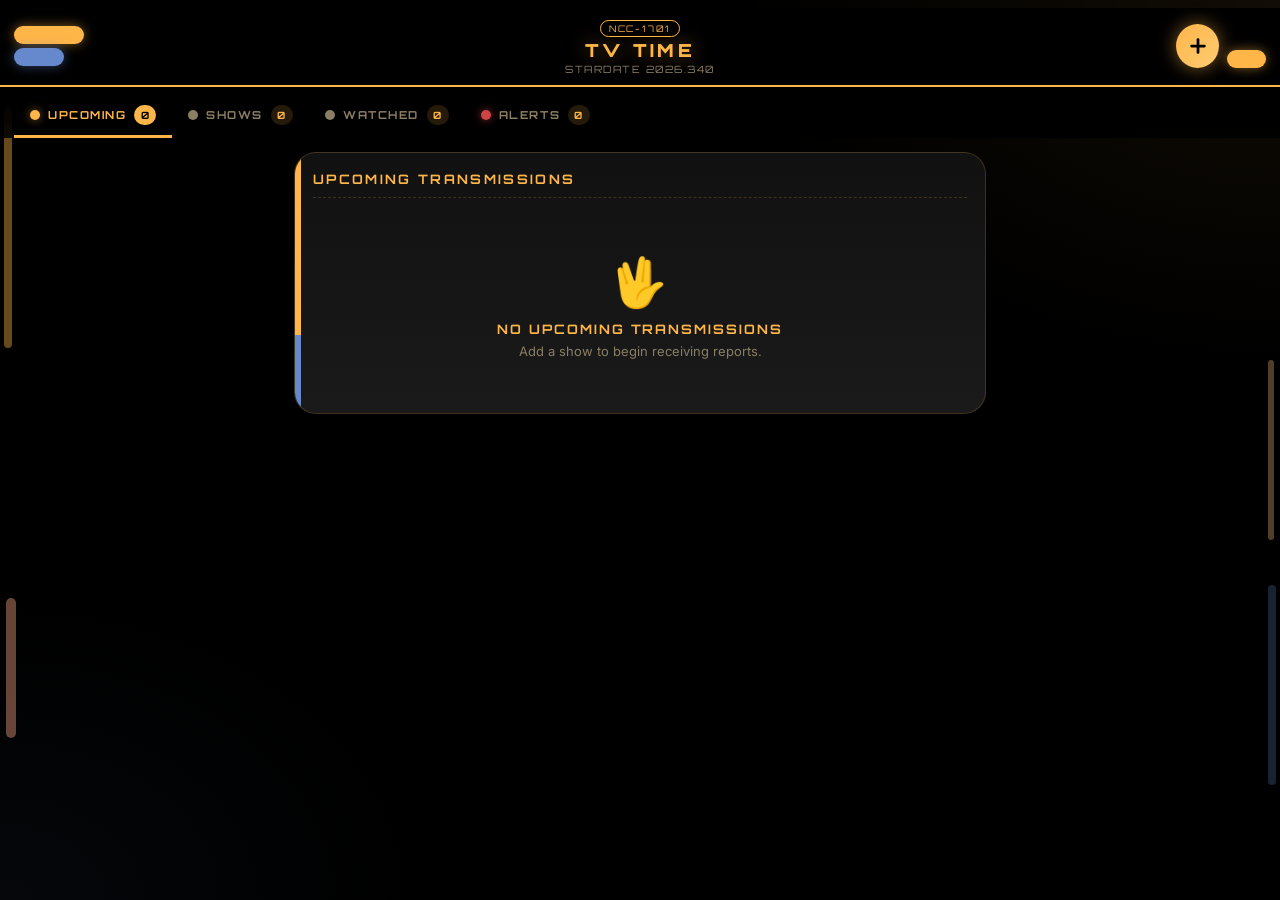
==== index.html @ 46e296be "Sync from VibeXStudio — 2026-07-06T00:27:58.701Z" ====
<!doctype html>
<html lang="en">
<head>
  <meta charset="UTF-8" />
  <meta name="viewport" content="width=device-width, initial-scale=1, maximum-scale=1, user-scalable=no, viewport-fit=cover" />
  <meta name="theme-color" content="#000000" />
  <title>TV Time · Watchlist</title>
  <link rel="preconnect" href="https://fonts.googleapis.com">
  <link rel="preconnect" href="https://fonts.gstatic.com" crossorigin>
  <link href="https://fonts.googleapis.com/css2?family=Orbitron:wght@500;700;900&family=Inter:wght@400;500;600;700&display=swap" rel="stylesheet">
  <link rel="stylesheet" href="styles.css" />
</head>
<body>
  <div class="lcars-ambient" aria-hidden="true">
    <span class="bar bar-1"></span>
    <span class="bar bar-2"></span>
    <span class="bar bar-3"></span>
    <span class="bar bar-4"></span>
  </div>

  <header class="lcars-top">
    <div class="lcars-corner">
      <div class="pill pill-amber"></div>
      <div class="pill pill-blue"></div>
    </div>
    <div class="brand">
      <div class="brand-id">NCC-1701</div>
      <h1>TV TIME</h1>
      <div class="stardate" id="stardate"></div>
    </div>
    <div class="lcars-corner right">
      <button id="addBtn" class="add-btn" aria-label="Add show">
        <svg viewBox="0 0 24 24" fill="none" stroke="currentColor" stroke-width="2.6" stroke-linecap="round"><path d="M12 5v14M5 12h14"/></svg>
      </button>
      <div class="pill pill-amber short"></div>
    </div>
  </header>

  <nav class="lcars-tabs" role="tablist">
    <button class="ltab active" data-tab="upcoming" role="tab">
      <span class="lt-dot"></span>UPCOMING
      <span class="lt-count" id="badgeUpcoming">0</span>
    </button>
    <button class="ltab" data-tab="shows" role="tab">
      <span class="lt-dot"></span>SHOWS
      <span class="lt-count" id="badgeShows">0</span>
    </button>
    <button class="ltab" data-tab="watched" role="tab">
      <span class="lt-dot"></span>WATCHED
      <span class="lt-count" id="badgeWatched">0</span>
    </button>
    <button class="ltab" data-tab="reminders" role="tab">
      <span class="lt-dot alert"></span>ALERTS
      <span class="lt-count" id="badgeReminders">0</span>
    </button>
  </nav>

  <main class="content">
    <section id="view-upcoming" class="view active">
      <div class="lcars-frame">
        <div class="frame-head"><h2>UPCOMING TRANSMISSIONS</h2></div>
        <div id="upcomingList" class="upcoming-list"></div>
        <div id="upcomingEmpty" class="empty hidden">
          <div class="empty-art">🖖</div>
          <h3>NO UPCOMING TRANSMISSIONS</h3>
          <p>Add a show to begin receiving reports.</p>
        </div>
      </div>
    </section>

    <section id="view-shows" class="view">
      <div class="lcars-frame">
        <div class="frame-head"><h2>YOUR ARCHIVE</h2></div>
        <div id="showsGrid" class="shows-grid"></div>
        <div id="showsEmpty" class="empty hidden">
          <div class="empty-art">✨</div>
          <h3>ARCHIVE EMPTY</h3>
          <p>Tap <strong>+</strong> to add your first title.</p>
        </div>
      </div>
    </section>

    <section id="view-watched" class="view">
      <div class="lcars-frame">
        <div class="frame-head"><h2>LOGGED ENTRIES</h2></div>
        <div id="watchedList" class="upcoming-list"></div>
        <div id="watchedEmpty" class="empty hidden">
          <div class="empty-art">📼</div>
          <h3>NO ENTRIES LOGGED</h3>
          <p>Mark episodes watched to fill this log.</p>
        </div>
      </div>
    </section>

    <section id="view-reminders" class="view">
      <div class="lcars-frame">
        <div class="frame-head">
          <h2>ALERT QUEUE</h2>
          <button id="enableNotifsBtn" class="enable-btn">ENABLE NOTIFICATIONS</button>
        </div>
        <div id="remindersList" class="reminders-list"></div>
        <div id="remindersEmpty" class="empty hidden">
          <div class="empty-art">📡</div>
          <h3>NO ALERTS</h3>
          <p>New episodes will appear here when they air.</p>
        </div>
      </div>
    </section>
  </main>

  <div id="addModal" class="modal" aria-hidden="true">
    <div class="modal-backdrop" data-close></div>
    <div class="modal-sheet">
      <div class="sheet-handle"></div>
      <div class="modal-head">
        <h2>NEW TITLE</h2>
        <button class="icon-btn" data-close aria-label="Close">
          <svg viewBox="0 0 24 24" fill="none" stroke="currentColor" stroke-width="2.4" stroke-linecap="round"><path d="M6 6l12 12M18 6L6 18"/></svg>
        </button>
      </div>
      <div class="search-wrap">
        <svg class="search-icon" viewBox="0 0 24 24" fill="none" stroke="currentColor" stroke-width="2" stroke-linecap="round"><circle cx="11" cy="11" r="7"/><path d="m20 20-3.5-3.5"/></svg>
        <input id="searchInput" type="search" placeholder="Search the database…" autocomplete="off" inputmode="search" enterkeyhint="search" />
      </div>
      <div id="searchStatus" class="search-status">Begin typing to search…</div>
      <div id="searchResults" class="search-results"></div>
    </div>
  </div>

  <div id="detailModal" class="modal" aria-hidden="true">
    <div class="modal-backdrop" data-close></div>
    <div class="detail-sheet">
      <div class="sheet-handle"></div>
      <button class="detail-close" data-close aria-label="Close">
        <svg viewBox="0 0 24 24" fill="none" stroke="currentColor" stroke-width="2.4" stroke-linecap="round"><path d="M6 6l12 12M18 6L6 18"/></svg>
      </button>
      <div id="detailContent" class="detail-content"></div>
    </div>
  </div>

  <div id="toast" class="toast" role="status" aria-live="polite"></div>

  <script src="app.js"></script>
</body>
</html>
---- styles.css ----
:root {
  --bg: #000000;
  --bg-2: #0a0a0a;
  --panel: #111111;
  --panel-2: #1a1a1a;
  --amber: #ffb648;
  --amber-2: #ffcb73;
  --amber-glow: rgba(255, 182, 72, 0.5);
  --gold: #ffd166;
  --blue: #6688cc;
  --red: #cc4444;
  --tan: #cc9966;
  --peach: #ffaa88;
  --text: #f5e9c8;
  --muted: #8a7e63;
  --border: rgba(255, 182, 72, 0.18);
  --border-strong: rgba(255, 182, 72, 0.45);
}

* { box-sizing: border-box; -webkit-text-size-adjust: 100%; text-size-adjust: 100%; touch-action: manipulation; }
html, body { height: 100%; }
body {
  margin: 0;
  font-family: 'Inter', system-ui, sans-serif;
  color: var(--text);
  background:
    radial-gradient(900px 600px at 100% 0%, rgba(255, 182, 72, 0.07), transparent 60%),
    radial-gradient(700px 500px at 0% 100%, rgba(102, 136, 204, 0.05), transparent 60%),
    #000;
  min-height: 100vh;
  overflow-x: hidden;
  padding-top: calc(env(safe-area-inset-top, 0px) + 8px);
  padding-bottom: calc(env(safe-area-inset-bottom, 0px) + 80px);
  -webkit-font-smoothing: antialiased;
}

.lcars-ambient { position: fixed; inset: 0; z-index: 0; pointer-events: none; overflow: hidden; }
.bar { position: absolute; border-radius: 999px; opacity: 0.4; animation: pulseBar 6s ease-in-out infinite; }
.bar-1 { width: 8px; height: 240px; background: var(--amber); top: 12%; left: 4px; }
.bar-2 { width: 6px; height: 180px; background: var(--tan); top: 40%; right: 6px; animation-delay: -2s; }
.bar-3 { width: 10px; height: 140px; background: var(--peach); bottom: 18%; left: 6px; animation-delay: -4s; }
.bar-4 { width: 8px; height: 200px; background: var(--blue); top: 65%; right: 4px; animation-delay: -3s; opacity: 0.25; }
@keyframes pulseBar {
  0%, 100% { transform: scaleY(1); opacity: 0.35; }
  50% { transform: scaleY(1.05); opacity: 0.55; }
}

.lcars-top {
  position: sticky;
  top: calc(env(safe-area-inset-top, 0px));
  z-index: 30;
  display: grid;
  grid-template-columns: 90px 1fr 90px;
  align-items: center;
  gap: 10px;
  padding: 8px 14px 10px;
  background: #000;
  border-bottom: 2px solid var(--amber);
}
.lcars-corner { display: flex; flex-direction: column; gap: 4px; align-items: flex-start; }
.lcars-corner.right { align-items: flex-end; flex-direction: row; gap: 8px; }
.pill { height: 18px; border-radius: 999px; background: var(--amber); box-shadow: 0 0 12px var(--amber-glow); }
.pill-amber { width: 70px; background: var(--amber); }
.pill-blue { width: 50px; background: var(--blue); box-shadow: 0 0 12px rgba(102, 136, 204, 0.5); }
.pill.short { width: 40px; }

.brand { text-align: center; }
.brand-id {
  display: inline-block;
  font-family: 'Orbitron', monospace;
  font-size: 9px; letter-spacing: 0.2em;
  color: var(--amber);
  padding: 2px 8px;
  border: 1px solid var(--amber);
  border-radius: 999px;
  margin-bottom: 2px;
}
.brand h1 {
  margin: 0;
  font-family: 'Orbitron', monospace;
  font-weight: 900;
  font-size: 18px;
  letter-spacing: 0.18em;
  color: var(--amber);
  text-shadow: 0 0 18px var(--amber-glow);
}
.stardate {
  font-family: 'Orbitron', monospace;
  font-size: 10px;
  letter-spacing: 0.15em;
  color: var(--muted);
  margin-top: 2px;
}

.add-btn {
  width: 44px; height: 44px; border-radius: 50%;
  background: linear-gradient(135deg, var(--amber), var(--amber-2));
  color: #000;
  border: none; cursor: pointer;
  display: grid; place-items: center;
  box-shadow: 0 0 18px var(--amber-glow);
  transition: transform 0.18s ease;
}
.add-btn:active { transform: scale(0.92); }
.add-btn svg { width: 22px; height: 22px; stroke-width: 3; }
.add-btn.pulse { animation: pulse 0.6s ease; }
@keyframes pulse {
  0% { box-shadow: 0 0 0 0 var(--amber-glow); }
  100% { box-shadow: 0 0 0 22px rgba(255, 182, 72, 0); }
}

.lcars-tabs {
  position: sticky;
  top: calc(env(safe-area-inset-top, 0px) + 78px);
  z-index: 25;
  display: flex; gap: 0;
  padding: 8px 14px 0;
  background: linear-gradient(180deg, #000, rgba(0, 0, 0, 0.85));
  overflow-x: auto; scrollbar-width: none;
}
.lcars-tabs::-webkit-scrollbar { display: none; }
.ltab {
  display: inline-flex; align-items: center; gap: 8px;
  padding: 10px 16px;
  font-family: 'Orbitron', monospace;
  font-weight: 700; font-size: 11px; letter-spacing: 0.14em;
  color: var(--muted);
  background: transparent;
  border: none;
  border-bottom: 3px solid transparent;
  cursor: pointer;
  white-space: nowrap;
  transition: all 0.2s ease;
}
.ltab .lt-dot { width: 10px; height: 10px; border-radius: 50%; background: var(--muted); transition: all 0.2s ease; }
.ltab .lt-dot.alert {
  background: var(--red);
  box-shadow: 0 0 8px rgba(204, 68, 68, 0.7);
  animation: blink 1.4s ease-in-out infinite;
}
@keyframes blink {
  0%, 100% { opacity: 1; }
  50% { opacity: 0.4; }
}
.ltab .lt-count {
  display: inline-grid; place-items: center;
  min-width: 22px; height: 20px; padding: 0 6px;
  border-radius: 999px;
  background: rgba(255, 182, 72, 0.15);
  color: var(--amber);
  font-size: 10px; font-weight: 700;
}
.ltab.active { color: var(--amber); border-bottom-color: var(--amber); }
.ltab.active .lt-dot { background: var(--amber); box-shadow: 0 0 10px var(--amber-glow); }
.ltab.active .lt-count { background: var(--amber); color: #000; }

.content {
  position: relative; z-index: 1;
  padding: 14px 14px 20px;
  max-width: 720px; margin: 0 auto;
}
.view { display: none; animation: fadeUp 0.3s ease both; }
.view.active { display: block; }
@keyframes fadeUp {
  from { opacity: 0; transform: translateY(6px); }
  to { opacity: 1; transform: translateY(0); }
}

.lcars-frame {
  background: linear-gradient(180deg, var(--panel), var(--panel-2));
  border: 1px solid var(--border);
  border-radius: 22px;
  padding: 14px;
  position: relative;
  overflow: hidden;
}
.lcars-frame::before {
  content: '';
  position: absolute; left: 0; top: 0; bottom: 0;
  width: 6px;
  background: linear-gradient(180deg, var(--amber) 0%, var(--amber) 70%, var(--blue) 70%, var(--blue) 100%);
}
.frame-head {
  display: flex; align-items: center; justify-content: space-between;
  margin: 4px 4px 14px;
  padding-bottom: 10px;
  border-bottom: 1px dashed var(--border);
}
.frame-head h2 {
  margin: 0;
  font-family: 'Orbitron', monospace;
  font-size: 13px; letter-spacing: 0.18em;
  color: var(--amber);
}

.shows-grid {
  display: grid;
  grid-template-columns: repeat(3, 1fr);
  gap: 12px;
}
@media (min-width: 480px) { .shows-grid { grid-template-columns: repeat(4, 1fr); } }
@media (min-width: 640px) { .shows-grid { grid-template-columns: repeat(5, 1fr); } }

.poster {
  position: relative;
  aspect-ratio: 2 / 3;
  border-radius: 14px;
  overflow: hidden;
  cursor: pointer;
  background: var(--panel-2);
  border: 1px solid var(--border);
  box-shadow: 0 6px 18px rgba(0, 0, 0, 0.5);
  transition: transform 0.18s ease, box-shadow 0.18s ease, border-color 0.18s ease;
  pointer-events: auto;
}
.poster:active { transform: scale(0.96); }
.poster:hover { border-color: var(--amber); box-shadow: 0 8px 24px rgba(255, 182, 72, 0.25); }
.poster img {
  width: 100%; height: 100%; object-fit: cover; display: block;
  transition: transform 0.4s ease;
  pointer-events: none;
  user-select: none;
  -webkit-user-drag: none;
}
.poster:hover img { transform: scale(1.05); }
.poster .placeholder {
  position: absolute; inset: 0;
  display: grid; place-items: center;
  background: linear-gradient(135deg, #1a1a1a, #0a0a0a);
  color: var(--amber);
  font-family: 'Orbitron', monospace;
  font-weight: 900; font-size: 26px;
  border: 1px solid var(--border);
}
.poster .overlay {
  position: absolute; inset: 0;
  background: linear-gradient(180deg, transparent 30%, rgba(0, 0, 0, 0.95) 100%);
  pointer-events: none;
}
.poster .title {
  position: absolute; left: 8px; right: 8px; bottom: 8px;
  font-size: 11.5px; font-weight: 700; line-height: 1.2;
  text-shadow: 0 1px 4px rgba(0, 0, 0, 0.9);
  display: -webkit-box; -webkit-line-clamp: 2; -webkit-box-orient: vertical;
  overflow: hidden;
  color: var(--amber);
  pointer-events: none;
}
.poster .progress-pill {
  position: absolute; top: 8px; right: 8px;
  padding: 3px 8px;
  border-radius: 999px;
  background: rgba(0, 0, 0, 0.7);
  border: 1px solid var(--amber);
  color: var(--amber);
  font-family: 'Orbitron', monospace;
  font-size: 9px; font-weight: 700; letter-spacing: 0.08em;
  pointer-events: none;
}

.upcoming-list { display: flex; flex-direction: column; gap: 10px; }
.up-card {
  display: grid;
  grid-template-columns: 70px 1fr auto;
  gap: 12px; align-items: center;
  padding: 10px;
  border-radius: 14px;
  background: linear-gradient(180deg, var(--panel-2), var(--panel));
  border: 1px solid var(--border);
  transition: all 0.18s ease;
}
.up-card:hover { border-color: var(--border-strong); }
.up-card.is-watched { opacity: 0.55; }
.up-thumb {
  width: 70px; aspect-ratio: 2/3;
  border-radius: 10px; overflow: hidden;
  background: var(--panel-2); border: 1px solid var(--border);
  display: grid; place-items: center; color: var(--amber);
  font-family: 'Orbitron', monospace; font-weight: 900; font-size: 18px;
}
.up-thumb img { width: 100%; height: 100%; object-fit: cover; }
.up-body { min-width: 0; }
.up-show {
  font-family: 'Orbitron', monospace;
  font-size: 9.5px; letter-spacing: 0.14em;
  color: var(--muted); font-weight: 700;
}
.up-ep {
  font-family: 'Orbitron', monospace;
  font-weight: 700; font-size: 13px;
  margin: 4px 0;
  color: var(--amber);
  line-height: 1.3;
}
.up-syn { font-size: 12px; color: var(--text); line-height: 1.4; margin: 0 0 6px;
  display: -webkit-box; -webkit-line-clamp: 2; -webkit-box-orient: vertical; overflow: hidden;
  opacity: 0.85;
}
.up-meta { display: flex; align-items: center; gap: 6px; flex-wrap: wrap; }
.pill-mini {
  display: inline-flex; align-items: center;
  padding: 3px 8px; border-radius: 999px;
  background: rgba(255, 182, 72, 0.1);
  border: 1px solid var(--border);
  color: var(--amber);
  font-family: 'Orbitron', monospace;
  font-size: 9.5px; font-weight: 700; letter-spacing: 0.1em;
}
.pill-mini.today { background: var(--amber); color: #000; box-shadow: 0 0 10px var(--amber-glow); }
.pill-mini.soon { color: var(--peach); border-color: rgba(255, 170, 136, 0.3); }
.pill-mini.past { color: var(--muted); }
.watch-btn {
  width: 44px; height: 44px; border-radius: 12px;
  border: 1px solid var(--amber);
  background: rgba(255, 182, 72, 0.12);
  color: var(--amber); cursor: pointer;
  display: grid; place-items: center;
  transition: all 0.2s ease;
}
.watch-btn:active { transform: scale(0.9); }
.watch-btn.done { background: var(--amber); color: #000; box-shadow: 0 0 14px var(--amber-glow); }
.watch-btn svg { width: 18px; height: 18px; stroke-width: 3; }

.empty { text-align: center; padding: 40px 20px; color: var(--muted); }
.empty-art { font-size: 48px; margin-bottom: 10px; }
.empty h3 {
  margin: 0 0 6px;
  font-family: 'Orbitron', monospace;
  font-size: 13px; letter-spacing: 0.15em;
  color: var(--amber);
}
.empty p { margin: 0; font-size: 13px; }
.hidden { display: none !important; }

.reminders-list { display: flex; flex-direction: column; gap: 10px; }
.reminder-card {
  display: grid;
  grid-template-columns: 50px 1fr auto;
  gap: 12px; align-items: center;
  padding: 12px;
  border-radius: 14px;
  background: linear-gradient(180deg, var(--panel-2), var(--panel));
  border: 1px solid var(--border);
  border-left: 4px solid var(--amber);
  transition: all 0.2s ease;
}
.reminder-card.new {
  background: linear-gradient(180deg, rgba(255, 182, 72, 0.15), rgba(255, 182, 72, 0.05));
  border-color: var(--amber);
  box-shadow: 0 0 18px rgba(255, 182, 72, 0.2);
}
.reminder-card.dismissed { opacity: 0.5; border-left-color: var(--muted); }
.rem-thumb {
  width: 50px; aspect-ratio: 2/3; border-radius: 8px; overflow: hidden;
  background: var(--panel-2); border: 1px solid var(--border);
  display: grid; place-items: center;
  color: var(--amber); font-family: 'Orbitron', monospace; font-weight: 900; font-size: 16px;
}
.rem-thumb img { width: 100%; height: 100%; object-fit: cover; }
.rem-info { min-width: 0; }
.rem-show { font-family: 'Orbitron', monospace; font-size: 9.5px; color: var(--muted); letter-spacing: 0.12em; }
.rem-ep { font-weight: 700; font-size: 13.5px; margin: 2px 0; color: var(--amber); }
.rem-when { font-size: 11.5px; color: var(--muted); }
.rem-actions { display: flex; flex-direction: column; gap: 6px; }
.rem-btn {
  width: 32px; height: 32px; border-radius: 10px;
  border: 1px solid var(--border);
  background: var(--panel-2); color: var(--text);
  cursor: pointer; display: grid; place-items: center;
  transition: all 0.18s ease;
}
.rem-btn:hover { border-color: var(--amber); color: var(--amber); }
.rem-btn.watch { background: var(--amber); color: #000; border-color: var(--amber); }
.rem-btn svg { width: 16px; height: 16px; stroke-width: 2.5; }
.enable-btn {
  padding: 8px 14px;
  border-radius: 999px;
  background: var(--amber);
  color: #000;
  border: none;
  font-family: 'Orbitron', monospace;
  font-size: 10px; font-weight: 700; letter-spacing: 0.1em;
  cursor: pointer;
  box-shadow: 0 0 12px var(--amber-glow);
}
.enable-btn:active { transform: scale(0.96); }
.enable-btn.done { background: transparent; color: var(--muted); border: 1px solid var(--border); box-shadow: none; }

.modal {
  position: fixed; inset: 0; z-index: 50;
  display: none; align-items: flex-end; justify-content: center;
}
.modal.open { display: flex; }
.modal-backdrop {
  position: absolute; inset: 0;
  background: rgba(0, 0, 0, 0.75);
  backdrop-filter: blur(10px);
  animation: fadeIn 0.25s ease;
}
@keyframes fadeIn { from { opacity: 0; } to { opacity: 1; } }
.modal-sheet, .detail-sheet {
  position: relative; z-index: 1;
  width: 100%; max-width: 600px;
  background: linear-gradient(180deg, #1a1a1a, #050505);
  border-top-left-radius: 26px; border-top-right-radius: 26px;
  border: 1px solid var(--amber);
  border-bottom: none;
  padding: 14px 18px calc(env(safe-area-inset-bottom, 0px) + 18px);
  max-height: 90vh; overflow-y: auto;
  animation: slideUp 0.32s cubic-bezier(0.2, 0.9, 0.3, 1.1);
  overscroll-behavior: contain;
  will-change: transform;
}
.modal-sheet::before, .detail-sheet::before {
  content: '';
  position: absolute; left: 0; top: 12px; bottom: 50px;
  width: 6px;
  background: var(--amber);
  border-radius: 0 6px 6px 0;
}
@keyframes slideUp {
  from { transform: translateY(100%); }
  to { transform: translateY(0); }
}
.sheet-handle {
  width: 40px; height: 4px; border-radius: 999px;
  background: var(--amber);
  margin: 0 auto 12px;
  opacity: 0.5;
}
.modal-head {
  display: flex; align-items: center; justify-content: space-between;
  margin-bottom: 14px;
}
.modal-head h2 {
  margin: 0;
  font-family: 'Orbitron', monospace;
  font-size: 14px; letter-spacing: 0.18em;
  color: var(--amber);
}
.icon-btn {
  width: 36px; height: 36px; border-radius: 50%;
  border: 1px solid var(--amber);
  background: transparent; color: var(--amber); cursor: pointer;
  display: grid; place-items: center;
  transition: all 0.18s ease;
}
.icon-btn:hover { background: var(--amber); color: #000; }
.icon-btn:active { transform: scale(0.92); }
.icon-btn svg { width: 18px; height: 18px; }

.search-wrap { position: relative; margin-bottom: 10px; }
.search-icon {
  position: absolute; left: 14px; top: 50%; transform: translateY(-50%);
  width: 18px; height: 18px; color: var(--amber); pointer-events: none;
}
#searchInput {
  width: 100%; padding: 14px 14px 14px 44px;
  border-radius: 12px;
  background: var(--panel-2);
  border: 1px solid var(--border);
  color: var(--text); font: inherit; font-size: 16px;
  outline: none;
  transition: border-color 0.2s ease, box-shadow 0.2s ease;
}
#searchInput:focus { border-color: var(--amber); box-shadow: 0 0 14px var(--amber-glow); }
.search-status {
  font-size: 12px; color: var(--muted); padding: 8px 4px;
  min-height: 18px;
  font-family: 'Orbitron', monospace; letter-spacing: 0.1em;
}
.search-results { display: flex; flex-direction: column; gap: 8px; }
.sr-item {
  display: grid; grid-template-columns: 48px 1fr auto;
  gap: 12px; align-items: center;
  padding: 10px; border-radius: 12px;
  background: var(--panel-2); border: 1px solid var(--border);
  cursor: pointer; transition: all 0.18s ease;
}
.sr-item:hover { border-color: var(--amber); transform: translateY(-1px); }
.sr-thumb {
  width: 48px; aspect-ratio: 2/3; border-radius: 8px; overflow: hidden;
  background: var(--panel); display: grid; place-items: center;
  color: var(--amber); font-family: 'Orbitron', monospace; font-weight: 900;
}
.sr-thumb img { width: 100%; height: 100%; object-fit: cover; }
.sr-title {
  font-weight: 700; font-size: 14px; line-height: 1.2;
  display: -webkit-box; -webkit-line-clamp: 2; -webkit-box-orient: vertical; overflow: hidden;
}
.sr-meta { font-size: 11.5px; color: var(--muted); margin-top: 4px; }
.sr-add {
  width: 36px; height: 36px; border-radius: 10px;
  background: var(--amber); color: #000; border: none; cursor: pointer;
  display: grid; place-items: center;
  box-shadow: 0 0 10px var(--amber-glow);
  transition: transform 0.18s ease;
}
.sr-add:active { transform: scale(0.9); }
.sr-add.added { background: var(--blue); color: #fff; box-shadow: 0 0 10px rgba(102, 136, 204, 0.5); }
.sr-add svg { width: 16px; height: 16px; stroke-width: 3; }

.detail-sheet { padding-top: 8px; }
.detail-close {
  position: absolute; top: 14px; right: 14px;
  width: 36px; height: 36px; border-radius: 50%;
  background: var(--panel-2);
  border: 1px solid var(--amber); color: var(--amber);
  cursor: pointer;
  display: grid; place-items: center; z-index: 2;
}
.detail-close:active { transform: scale(0.92); }
.detail-close svg { width: 16px; height: 16px; stroke-width: 2.6; }

.detail-hero {
  display: grid; grid-template-columns: 100px 1fr;
  gap: 14px; margin-bottom: 14px;
}
.detail-poster {
  width: 100px; aspect-ratio: 2/3; border-radius: 12px; overflow: hidden;
  background: var(--panel-2); border: 1px solid var(--border);
  display: grid; place-items: center;
  color: var(--amber); font-family: 'Orbitron', monospace; font-weight: 900; font-size: 28px;
}
.detail-poster img { width: 100%; height: 100%; object-fit: cover; }
.detail-info h2 {
  margin: 0 0 6px;
  font-family: 'Orbitron', monospace;
  font-weight: 900; font-size: 16px; letter-spacing: 0.05em;
  color: var(--amber);
}
.detail-info .meta {
  display: flex; flex-wrap: wrap; gap: 6px; margin-bottom: 10px;
}
.detail-info .meta span {
  font-family: 'Orbitron', monospace;
  font-size: 9.5px; padding: 3px 8px; border-radius: 999px;
  background: rgba(255, 182, 72, 0.1);
  border: 1px solid var(--border);
  color: var(--amber); font-weight: 700; letter-spacing: 0.1em;
}
.detail-summary {
  font-size: 13px; line-height: 1.5; color: var(--text); margin: 0;
  opacity: 0.85;
}

.season-tabs-wrap {
  display: flex; align-items: center; gap: 8px;
  margin: 18px 0 10px;
  padding: 6px;
  background: var(--panel-2);
  border: 1px solid var(--border);
  border-radius: 14px;
}
.season-scroll {
  display: flex; gap: 4px; overflow-x: auto; scrollbar-width: none;
  flex: 1;
  scroll-behavior: smooth;
}
.season-scroll::-webkit-scrollbar { display: none; }
.season-tab {
  flex-shrink: 0;
  padding: 7px 12px;
  border-radius: 10px;
  border: 1px solid transparent;
  background: transparent;
  color: var(--muted);
  font-family: 'Orbitron', monospace;
  font-size: 10.5px; font-weight: 700; letter-spacing: 0.1em;
  cursor: pointer;
  display: inline-flex; align-items: center; gap: 6px;
  transition: all 0.2s ease;
  white-space: nowrap;
}
.season-tab .st-dot { width: 6px; height: 6px; border-radius: 50%; background: var(--muted); }
.season-tab.active { background: var(--amber); color: #000; border-color: var(--amber); }
.season-tab.active .st-dot { background: #000; }
.season-tab.complete .st-dot { background: var(--blue); }

.detail-actions {
  display: grid;
  grid-template-columns: 1fr 1fr;
  gap: 8px;
  margin: 12px 0 14px;
}
.btn {
  padding: 12px 14px; border-radius: 12px;
  border: 1px solid var(--amber);
  background: rgba(255, 182, 72, 0.1);
  color: var(--amber);
  font: inherit; font-weight: 700; font-size: 11.5px;
  font-family: 'Orbitron', monospace; letter-spacing: 0.1em;
  cursor: pointer;
  display: inline-flex; align-items: center; justify-content: center; gap: 6px;
  transition: all 0.18s ease;
}
.btn:hover { background: var(--amber); color: #000; }
.btn:active { transform: scale(0.97); }
.btn.danger { border-color: var(--red); color: var(--red); background: rgba(204, 68, 68, 0.08); }
.btn.danger:hover { background: var(--red); color: #000; }
.btn svg { width: 14px; height: 14px; }

.detail-section { margin-top: 6px; }
.detail-section h3 {
  margin: 0 0 8px;
  font-family: 'Orbitron', monospace;
  font-size: 10.5px; letter-spacing: 0.18em;
  color: var(--muted);
  display: flex; justify-content: space-between; align-items: center;
}
.ep-list { display: flex; flex-direction: column; gap: 6px; }
.ep-item {
  display: grid;
  grid-template-columns: 44px 1fr auto;
  gap: 10px; align-items: flex-start;
  padding: 8px 10px; border-radius: 10px;
  background: var(--panel-2); border: 1px solid var(--border);
  transition: all 0.18s ease;
  cursor: pointer;
}
.ep-item:hover { border-color: var(--amber); }
.ep-item.watched { opacity: 0.6; background: rgba(255, 182, 72, 0.05); }
.ep-item.watched .ep-num { background: var(--blue); color: #fff; border-color: var(--blue); }
.ep-num {
  width: 44px; height: 44px; border-radius: 8px;
  background: rgba(255, 182, 72, 0.12);
  border: 1px solid var(--border);
  display: flex; flex-direction: column; align-items: center; justify-content: center;
  font-family: 'Orbitron', monospace;
  font-weight: 900;
  color: var(--amber);
  line-height: 1;
  flex-shrink: 0;
}
.ep-num .ep-s { font-size: 8px; opacity: 0.7; }
.ep-num .ep-e { font-size: 14px; margin-top: 2px; }
.ep-content { min-width: 0; }
.ep-title { font-size: 13px; font-weight: 600; line-height: 1.3;
  display: -webkit-box; -webkit-line-clamp: 2; -webkit-box-orient: vertical; overflow: hidden;
}
.ep-date { font-size: 11px; color: var(--muted); margin-top: 2px;
  font-family: 'Orbitron', monospace; letter-spacing: 0.08em;
}
.ep-synopsis {
  margin-top: 8px;
  font-size: 12.5px; line-height: 1.5;
  color: var(--text);
  opacity: 0.85;
  padding-top: 8px;
  border-top: 1px dashed var(--border);
  animation: fadeIn 0.2s ease;
}
.ep-check {
  width: 36px; height: 36px; border-radius: 50%;
  border: 1.5px solid var(--amber);
  background: transparent;
  color: var(--amber); cursor: pointer;
  display: grid; place-items: center;
  transition: all 0.18s ease;
  flex-shrink: 0;
  margin-top: 4px;
}
.ep-check:hover { background: var(--amber); color: #000; }
.ep-check.done { background: var(--amber); color: #000; border-color: var(--amber); }
.ep-check svg { width: 16px; height: 16px; stroke-width: 3; }

.toast {
  position: fixed; bottom: calc(env(safe-area-inset-bottom, 0px) + 24px);
  left: 50%; transform: translateX(-50%) translateY(20px);
  background: #000;
  border: 1px solid var(--amber);
  padding: 12px 20px; border-radius: 999px;
  font-size: 13px; font-weight: 600;
  box-shadow: 0 8px 24px rgba(0, 0, 0, 0.6), 0 0 18px var(--amber-glow);
  z-index: 100; opacity: 0;
  transition: all 0.3s cubic-bezier(0.2, 0.9, 0.3, 1.1);
  pointer-events: none;
  max-width: calc(100vw - 32px);
}
.toast.show { opacity: 1; transform: translateX(-50%) translateY(0); }
.toast .emoji { margin-right: 6px; }

input[type="search"], input[type="text"], button, select, textarea { font-size: 16px; }
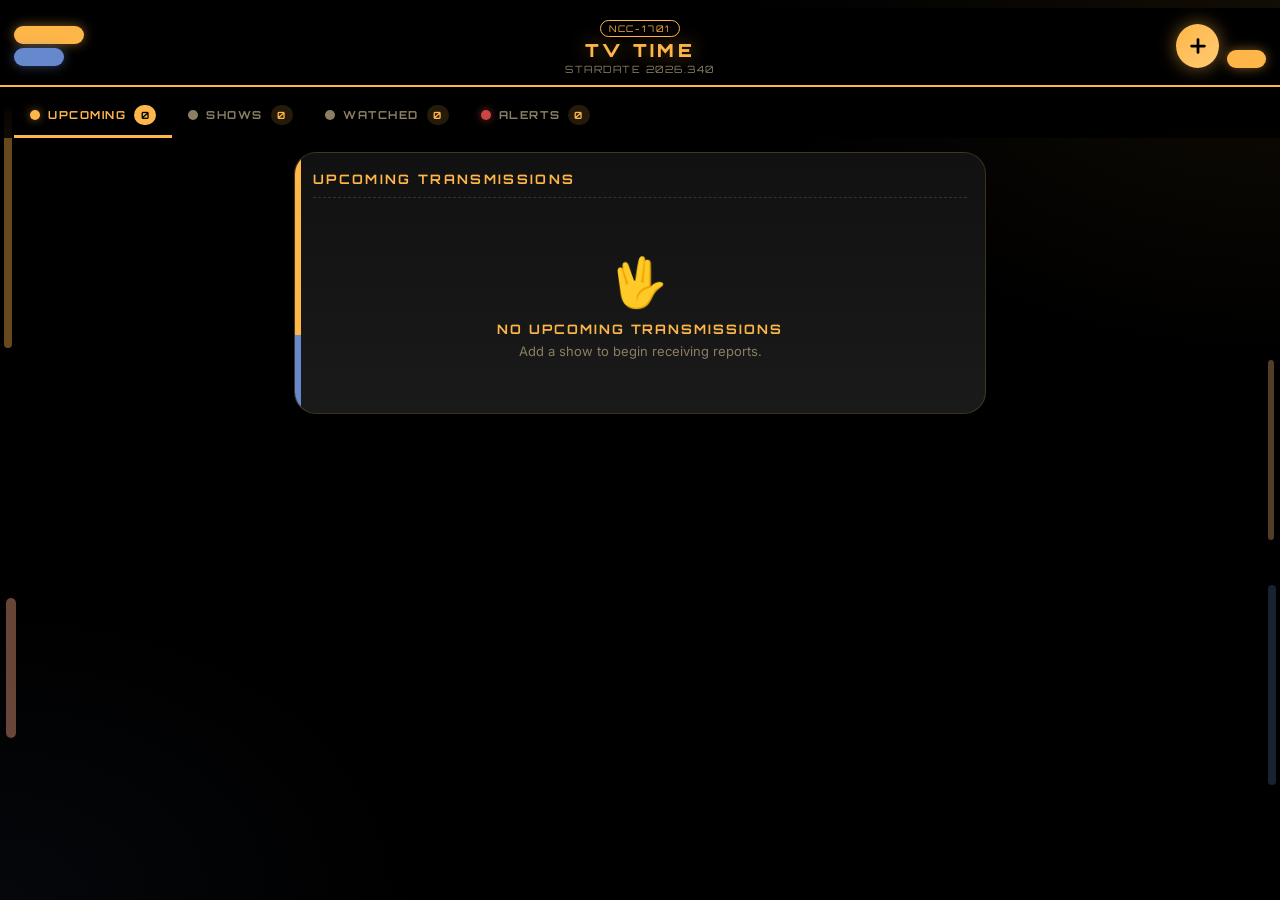
==== commit 3d7fc040: "Sync from VibeXStudio — 2026-07-06T00:45:05.916Z" ====
--- a/index.html
+++ b/index.html
@@ -2,13 +2,25 @@
 <html lang="en">
 <head>
   <meta charset="UTF-8" />
-  <meta name="viewport" content="width=device-width, initial-scale=1, maximum-scale=1, user-scalable=no, viewport-fit=cover" />
+  <meta name="viewport" content="width=device-width, initial-scale=1, viewport-fit=cover" />
   <meta name="theme-color" content="#000000" />
-  <title>TV Time · Watchlist</title>
+  <meta name="apple-mobile-web-app-capable" content="yes" />
+  <meta name="apple-mobile-web-app-status-bar-style" content="black-translucent" />
+  <meta name="apple-mobile-web-app-title" content="TV Time" />
+  <meta name="mobile-web-app-capable" content="yes" />
+  <meta name="description" content="TV Time — your LCARS-styled watchlist tracker for shows and episodes." />
+
+  <link rel="manifest" href="manifest.webmanifest" />
+  <link rel="icon" type="image/svg+xml" href="icons/icon.svg" />
+  <link rel="apple-touch-icon" href="icons/apple-touch-icon.png" />
+  <link rel="icon" type="image/png" sizes="192x192" href="icons/icon-192.png" />
+  <link rel="icon" type="image/png" sizes="512x512" href="icons/icon-512.png" />
+
   <link rel="preconnect" href="https://fonts.googleapis.com">
   <link rel="preconnect" href="https://fonts.gstatic.com" crossorigin>
   <link href="https://fonts.googleapis.com/css2?family=Orbitron:wght@500;700;900&family=Inter:wght@400;500;600;700&display=swap" rel="stylesheet">
   <link rel="stylesheet" href="styles.css" />
+  <title>TV Time · Watchlist</title>
 </head>
 <body>
   <div class="lcars-ambient" aria-hidden="true">
@@ -138,6 +150,15 @@
     </div>
   </div>
 
+  <div id="installBanner" class="install-banner hidden">
+    <div class="ib-text">
+      <strong>Install TV Time</strong>
+      <span>Add to home screen for notifications</span>
+    </div>
+    <button id="installBtn" class="ib-btn">INSTALL</button>
+    <button id="dismissInstall" class="ib-x" aria-label="Dismiss">×</button>
+  </div>
+
   <div id="toast" class="toast" role="status" aria-live="polite"></div>
 
   <script src="app.js"></script>
--- a/styles.css
+++ b/styles.css
@@ -100,6 +100,8 @@
   display: grid; place-items: center;
   box-shadow: 0 0 18px var(--amber-glow);
   transition: transform 0.18s ease;
+  position: relative;
+  z-index: 2;
 }
 .add-btn:active { transform: scale(0.92); }
 .add-btn svg { width: 22px; height: 22px; stroke-width: 3; }
@@ -131,6 +133,8 @@
   cursor: pointer;
   white-space: nowrap;
   transition: all 0.2s ease;
+  position: relative;
+  z-index: 2;
 }
 .ltab .lt-dot { width: 10px; height: 10px; border-radius: 50%; background: var(--muted); transition: all 0.2s ease; }
 .ltab .lt-dot.alert {
@@ -212,6 +216,9 @@
   box-shadow: 0 6px 18px rgba(0, 0, 0, 0.5);
   transition: transform 0.18s ease, box-shadow 0.18s ease, border-color 0.18s ease;
   pointer-events: auto;
+  touch-action: manipulation;
+  -webkit-tap-highlight-color: transparent;
+  user-select: none;
 }
 .poster:active { transform: scale(0.96); }
 .poster:hover { border-color: var(--amber); box-shadow: 0 8px 24px rgba(255, 182, 72, 0.25); }
@@ -231,6 +238,7 @@
   font-family: 'Orbitron', monospace;
   font-weight: 900; font-size: 26px;
   border: 1px solid var(--border);
+  pointer-events: none;
 }
 .poster .overlay {
   position: absolute; inset: 0;
@@ -681,3 +689,36 @@
 .toast .emoji { margin-right: 6px; }
 
 input[type="search"], input[type="text"], button, select, textarea { font-size: 16px; }
+
+.install-banner {
+  position: fixed;
+  left: 12px; right: 12px;
+  bottom: calc(env(safe-area-inset-bottom, 0px) + 12px);
+  z-index: 200;
+  display: flex; align-items: center; gap: 10px;
+  padding: 12px 14px;
+  background: linear-gradient(135deg, #1a1208, #000);
+  border: 1px solid var(--amber);
+  border-radius: 16px;
+  box-shadow: 0 8px 28px rgba(0, 0, 0, 0.7), 0 0 24px var(--amber-glow);
+  animation: slideUp 0.4s ease both;
+}
+.ib-text { display: flex; flex-direction: column; flex: 1; min-width: 0; }
+.ib-text strong {
+  font-family: 'Orbitron', monospace; font-size: 11.5px; letter-spacing: 0.1em;
+  color: var(--amber);
+}
+.ib-text span { font-size: 12px; color: var(--text); opacity: 0.75; }
+.ib-btn {
+  padding: 8px 14px; border-radius: 999px;
+  background: var(--amber); color: #000; border: none;
+  font-family: 'Orbitron', monospace; font-size: 10.5px; font-weight: 700; letter-spacing: 0.1em;
+  cursor: pointer;
+}
+.ib-btn:active { transform: scale(0.95); }
+.ib-x {
+  width: 28px; height: 28px; border-radius: 50%;
+  background: transparent; border: 1px solid var(--border);
+  color: var(--muted); font-size: 18px; line-height: 1;
+  cursor: pointer; padding: 0;
+}
